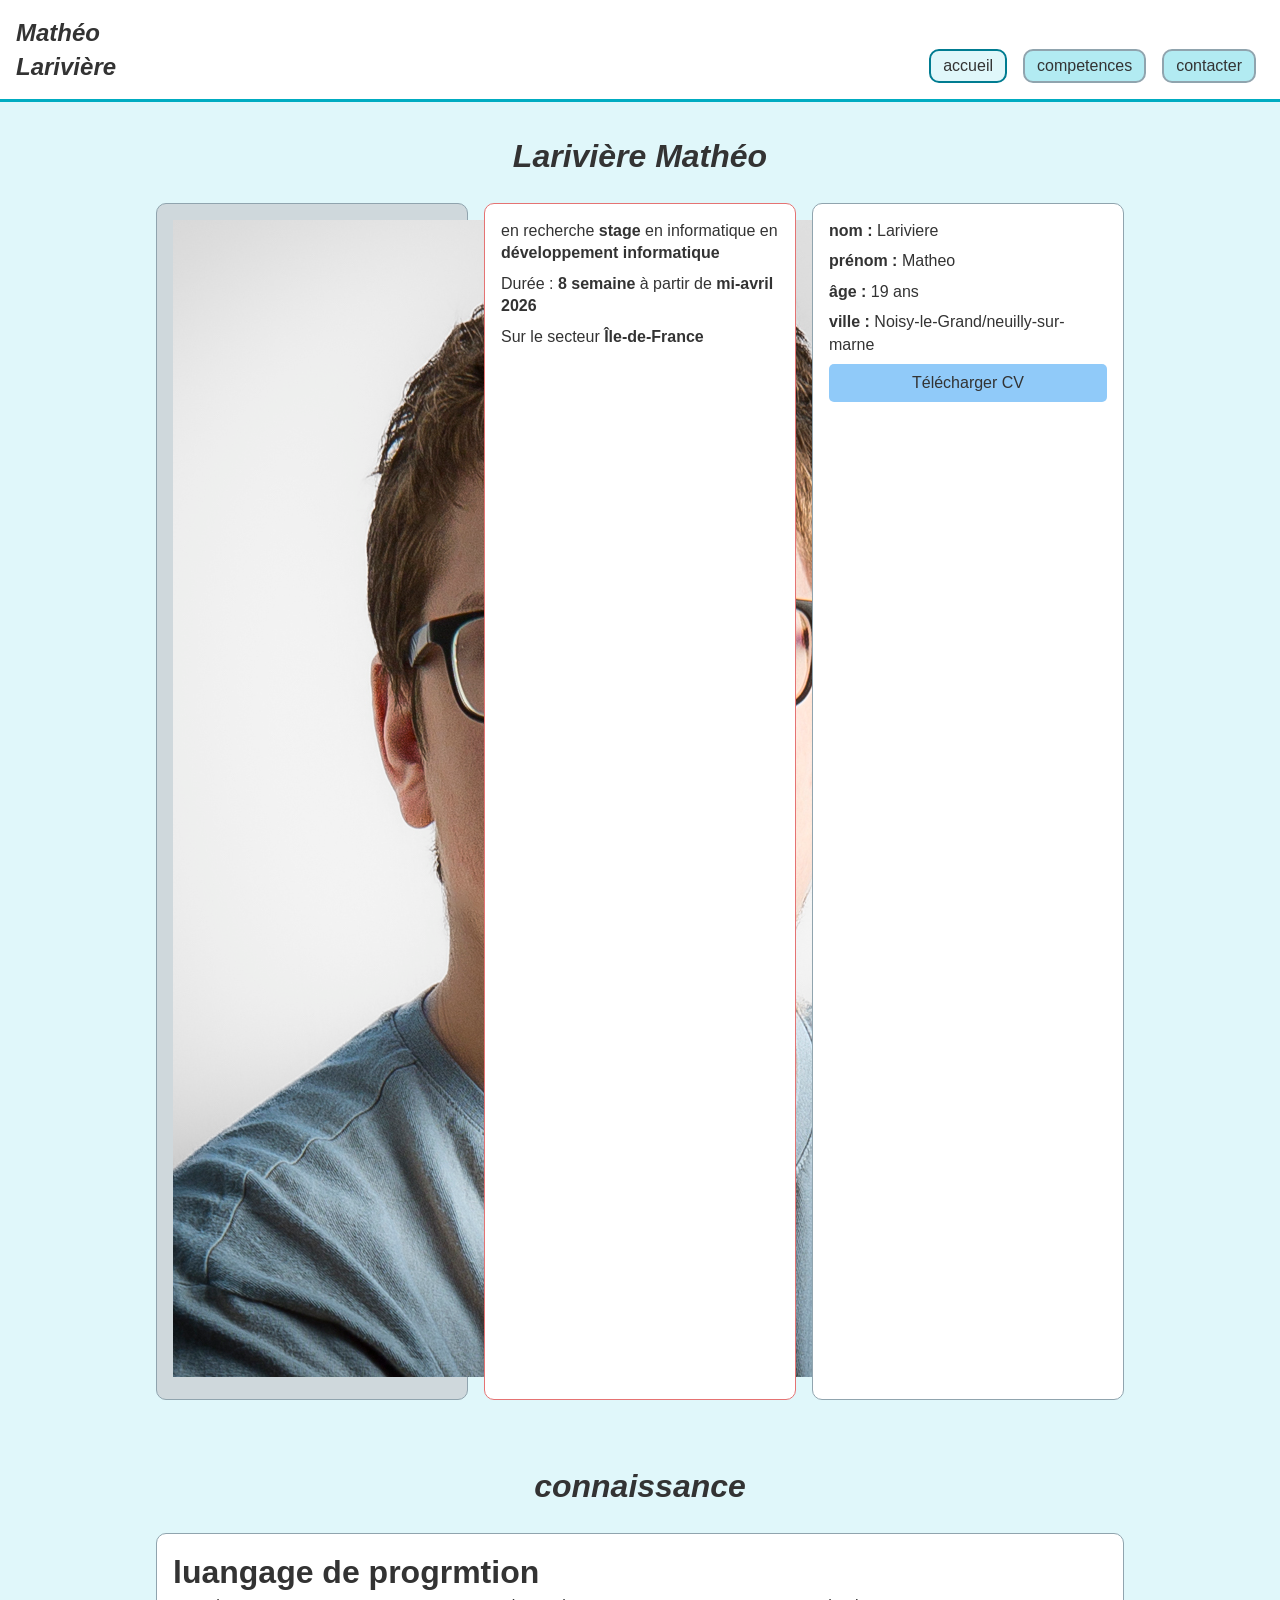
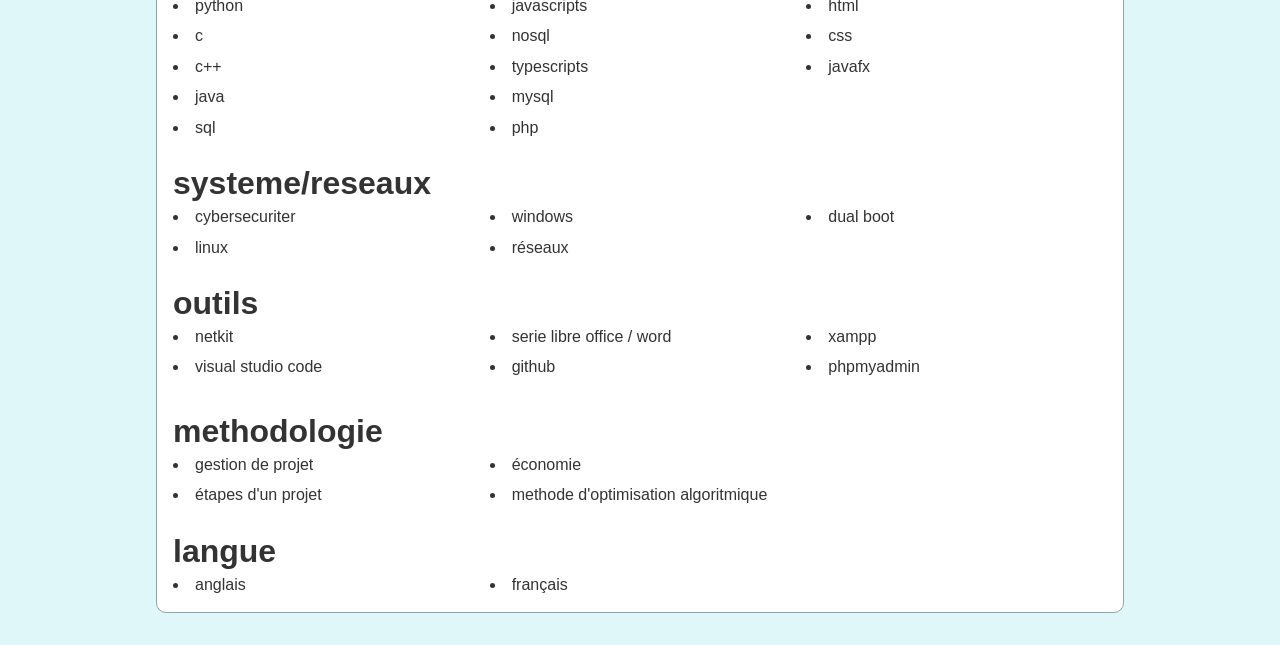
==== acceuil.html @ 9d8adcf8 "Update acceuil.html" ====
<!DOCTYPE html>
<html lang="fr">
<head>
  <meta charset="UTF-8">
  <meta name="viewport" content="width=device-width, initial-scale=1">
  <title>Accueil – Larivière Mathéo</title>
  <link rel="stylesheet" href="common.css">
  <link rel="stylesheet" href="acceuil.css">
</head>
<body>
  <header>
    <div class="logo">
      <h1>Mathéo<br>Larivière</h1>
    </div>
    <nav>
      <ul>
        <li><a href="acceuil.html" class="active">accueil</a></li>
        <li><a href="competence.html">competences</a></li>

        <li><a href="contacte.html">contacter</a></li>
      </ul>
    </nav>
  </header>

  <main class="section" id="accueil">
    <h2>Larivière Mathéo</h2>
    <div class="card-wrapper">

      <div class="card photo">
        <img src="photo.jpg">
      </div>


      <div class="card recherche">
        <p>en recherche <strong>stage</strong> en informatique en <strong>développement informatique</strong></p>
        <p>Durée : <strong>8 semaine</strong> à partir de <strong>mi-avril 2026</strong></p>
        <p>Sur le secteur <strong>Île-de-France</strong></p>
      </div>


      <div class="card info">
        <p><strong>nom :</strong> Lariviere</p>
        <p><strong>prénom :</strong> Matheo</p>
        <p><strong>âge :</strong> 19 ans</p>
        <p><strong>ville :</strong> Noisy-le-Grand/neuilly-sur-marne</p>
        <a href="Cv.pdf" download class="telecharger">Télécharger CV</a>
      </div>


    </div>
  </main>
  <main class="section" id="competences">
    <h2>connaissance</h2>
    <div class="COMPETENCE">
      <h1>luangage de progrmtion</h1>
      <ul> 
        <li>python</li>
        <li>c</li>
        <li>c++</li>
        <li>java</li>
        <li>sql</li>
        <li>javascripts</li>
        <li>nosql</li>
        <li>typescripts</li>
        <li>mysql</li>
        <li>php</li>
        <li>html</li>
        <li>css</li>
        <li>javafx</li>
      </ul>
      <br> <h1>systeme/reseaux</h1>
      <ul> 
        <li>cybersecuriter</li>
        <li>linux</li>
        <li>windows</li>
        <li>réseaux</li>
        <li>dual boot</li>
      </ul>
      <br> <h1> outils </h1>
      <ul>
        <li>netkit</li>
        <li>visual studio code</li>
        <li>serie libre office / word</li>
        <li>github</li>
        <li>xampp</li>
        <li>phpmyadmin</li>
      </ul>
      <br> <h1> methodologie </h1> 
      <ul>
        <li>gestion de projet</li>
        <li>étapes d'un projet</li>
        <li>économie</li>  
       <li>methode d'optimisation algoritmique</li>
      </ul>
      <br> <h1> langue </h1>
      <ul>
        <li>anglais</li>
        <li>français</li>  
        
        
      </ul>
    </div>
  </main>
</body>
</html>
---- acceuil.css ----
* {
  margin: 0;
  padding: 0;
  box-sizing: border-box;
}
body {
  font-family: sans-serif;
  background: #e0f7fa;
  color: #333;
  line-height: 1.4;
}


header {
  display: flex;
  align-items: flex-end;       
  padding: 1rem;
  background: #fff;            
  border-bottom: 3px solid #00acc1;
}
.logo h1 {
  font-style: italic;
  font-size: 1.5rem;
}
nav {
  margin-left: auto;           
}
nav ul {
  display: flex;
  list-style: none;
}
nav li {
  margin: 0 0.5rem;
}
nav a {
  display: block;
  text-decoration: none;
  padding: 0.25rem 0.75rem;    
  border: 2px solid #90a4ae;
  border-radius: 10px;
  background: #b2ebf2;
  color: #333;

}
nav a.active,
nav a:hover {
  background: #e0f7fa;
  border-color: #007c91;
}


main {
  padding: 2rem 1rem;
  max-width: 1000px;
  margin: auto;
}
main h2 {
  text-align: center;
  font-size: 2rem;
  margin-bottom: 1.5rem;
  font-style: italic;
}


.card-wrapper {
  display: grid;
  grid-template-columns: repeat(auto-fit, minmax(200px, 1fr));
  gap: 1rem;
}
.card {
  background: #fff;
  border: 1px solid #90a4ae;
  border-radius: 10px;
  padding: 1rem;
}


.photo {
  background: #cfd8dc;
}

.recherche {
  border-color: #e57373;
}
.recherche p {
  margin-bottom: 0.5rem;
}


.info p {
  margin-bottom: 0.5rem;
}


.telecharger {
  display: block;
  width: 100%;
  margin: 0.5rem 0;
  padding: 0.5rem;
  background: #90caf9;
  color: #333;
  text-decoration: none;
  text-align: center;
  border-radius: 5px;
  cursor: pointer;
}


@media (max-width: 600px) {
  nav ul {
    flex-direction: column;
    width: 100%;
  }
  nav li {
    margin: 0.25rem 0;
  }
  .card-wrapper {
    grid-template-columns: 1fr;
  }
}

.COMPETENCE {
  border: 1px solid #90a4ae;
  border-radius: 10px;
  padding: 1rem;
  background: #fff;
}
.COMPETENCE ul {
  columns: 3;
  list-style: disc inside;
}
.COMPETENCE li {
  margin-bottom: 0.5rem;
}
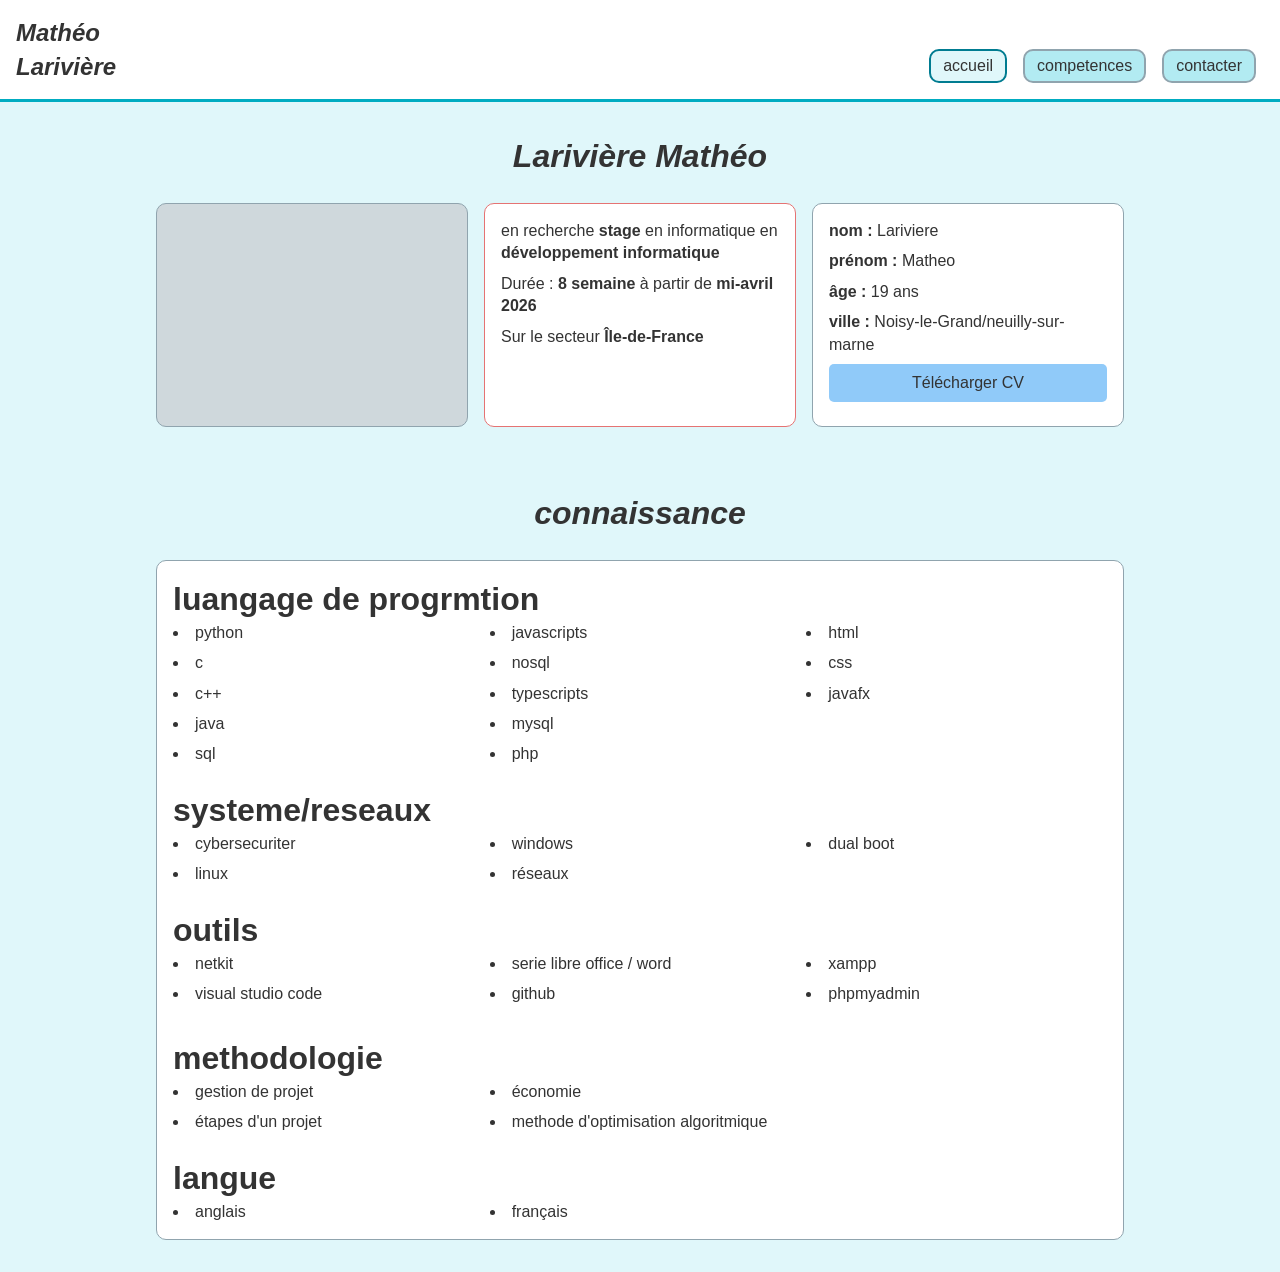
==== commit 312c47d0: "Update acceuil.html" ====
--- a/acceuil.html
+++ b/acceuil.html
@@ -27,7 +27,7 @@
     <div class="card-wrapper">
 
       <div class="card photo">
-        <img src="photo.jpg">
+       
       </div>
 
 
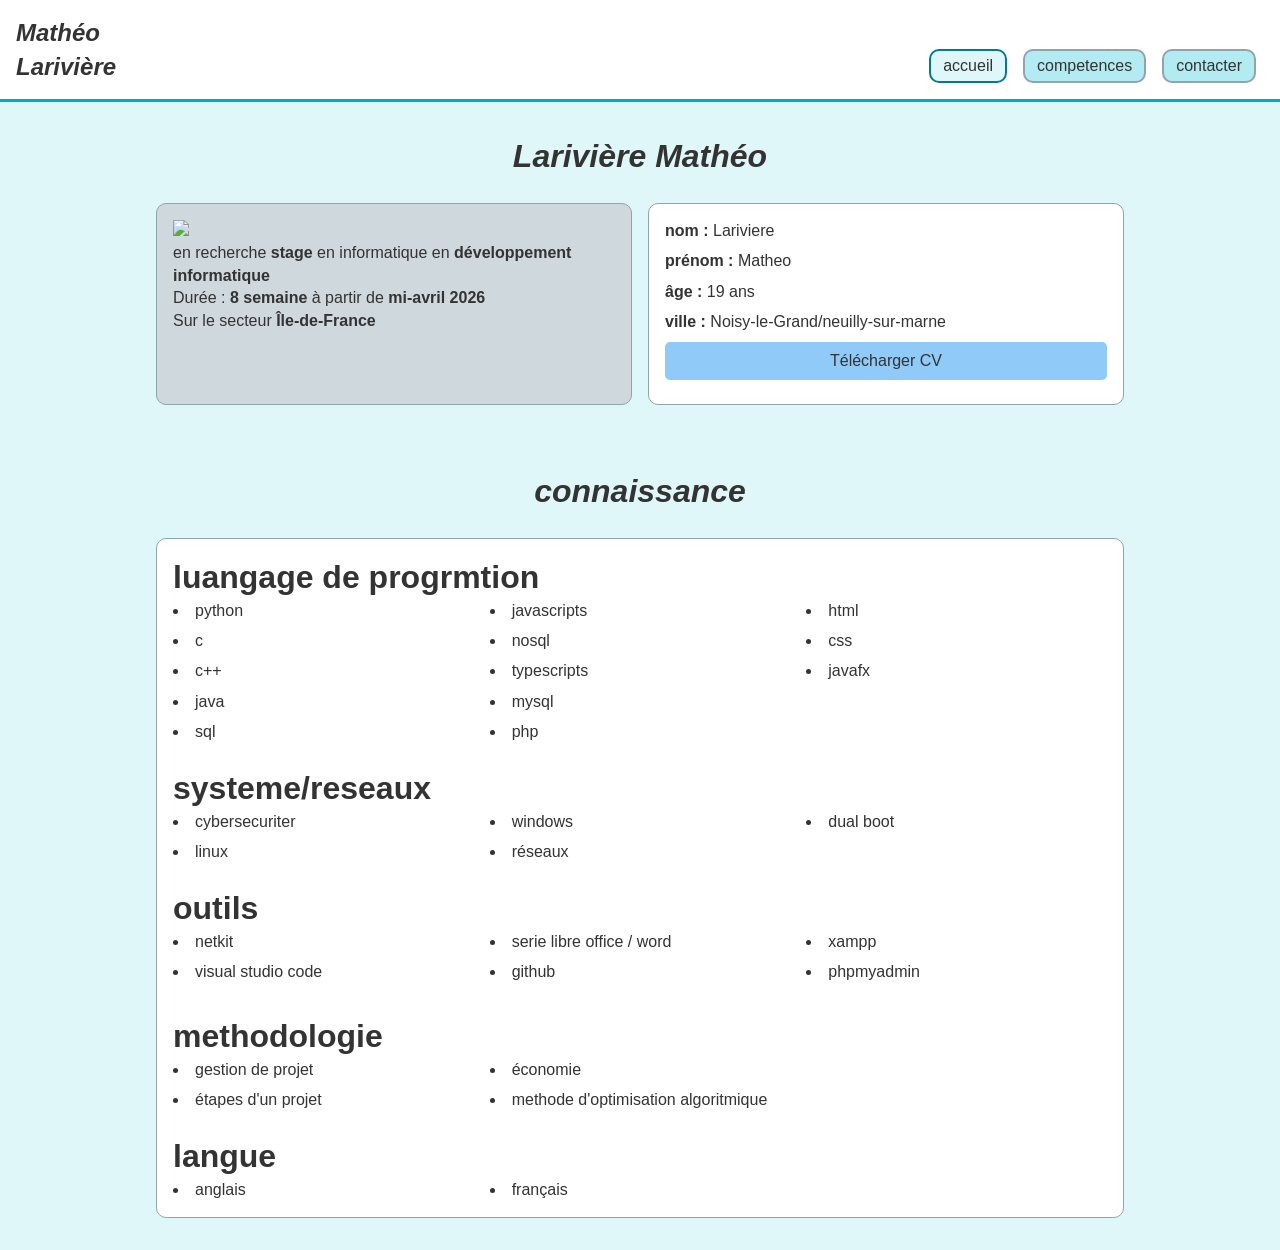
==== commit 01c58a58: "Update acceuil.html" ====
--- a/acceuil.html
+++ b/acceuil.html
@@ -27,7 +27,7 @@
     <div class="card-wrapper">
 
       <div class="card photo">
-       
+       <img src="photo.jpg>
       </div>
 
 
--- a/acceuil.css
+++ b/acceuil.css
@@ -67,6 +67,12 @@
   grid-template-columns: repeat(auto-fit, minmax(200px, 1fr));
   gap: 1rem;
 }
+.card-photo {
+  display: grid;
+  grid-template-columns: repeat(auto-fit, minmax(200px, 1fr));
+  gap: 1rem;
+}
+
 .card {
   background: #fff;
   border: 1px solid #90a4ae;
@@ -131,4 +137,4 @@
 }
 .COMPETENCE li {
   margin-bottom: 0.5rem;
-}+}
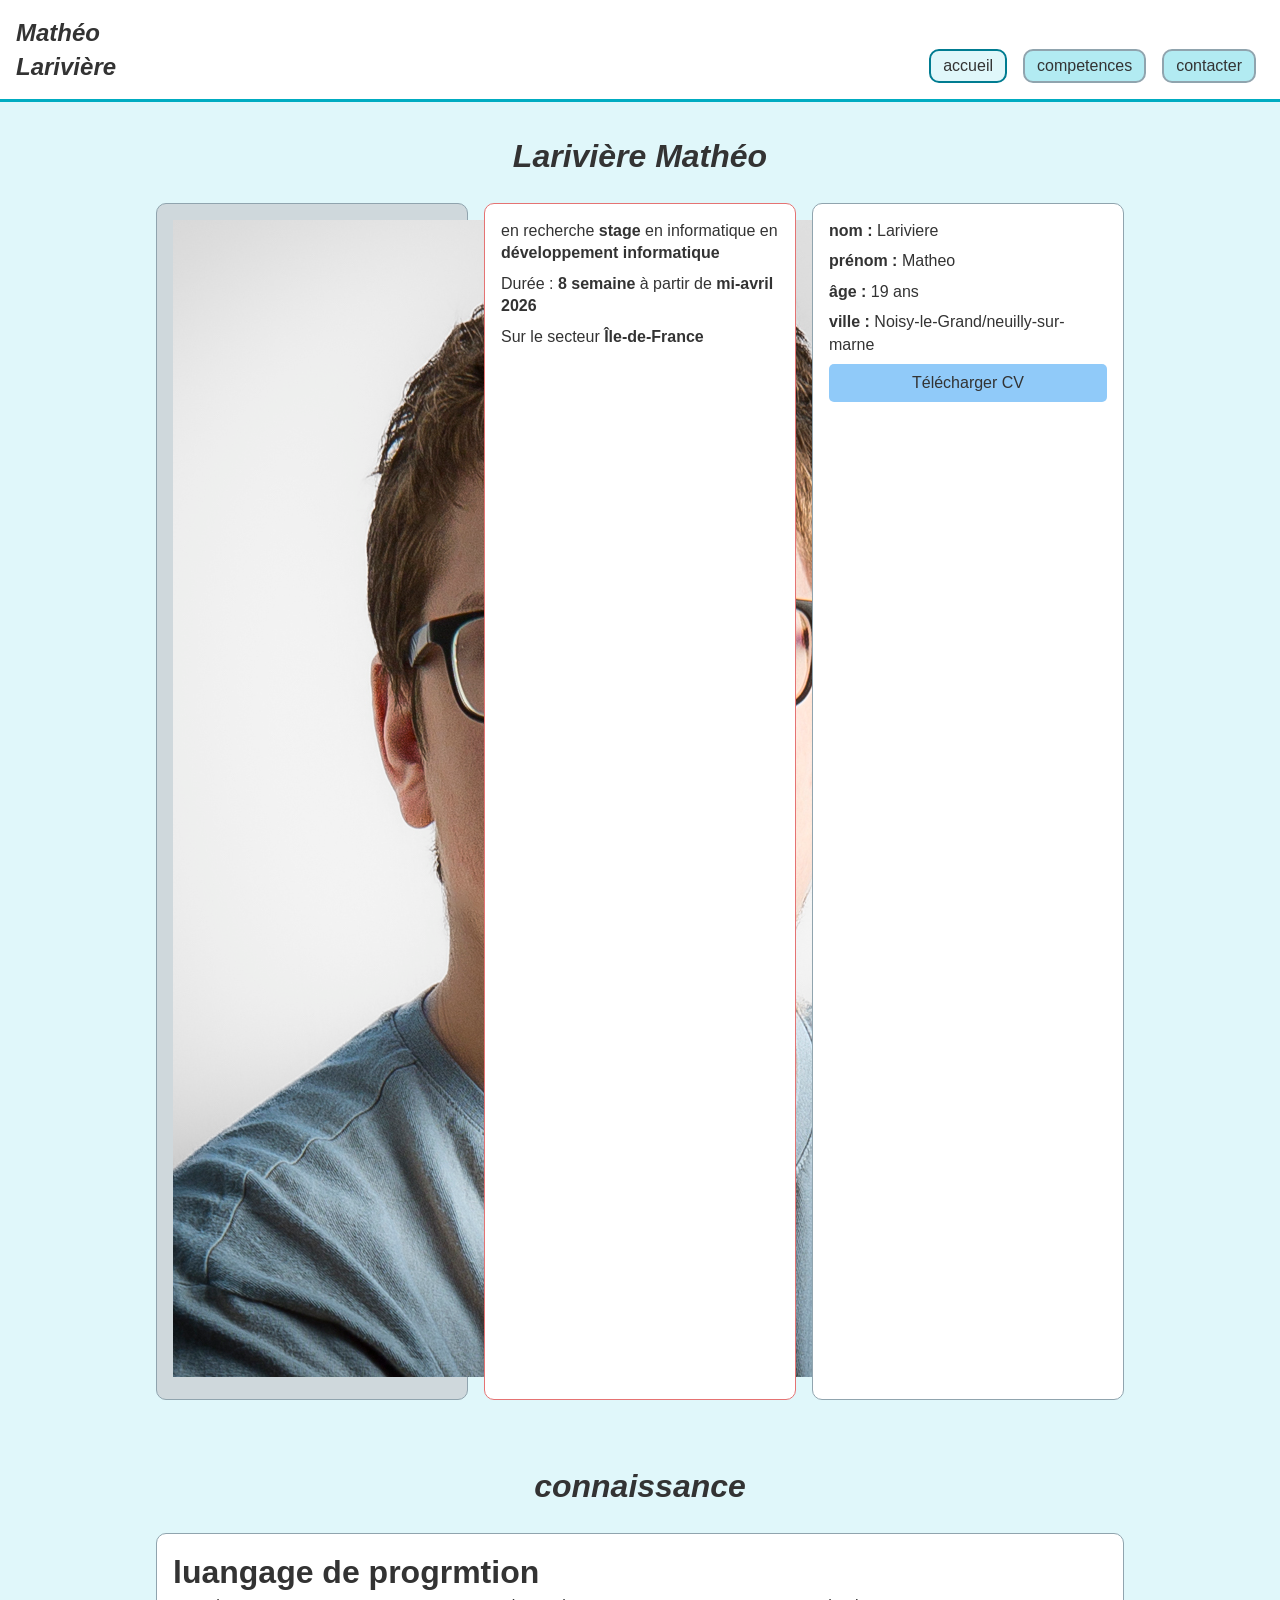
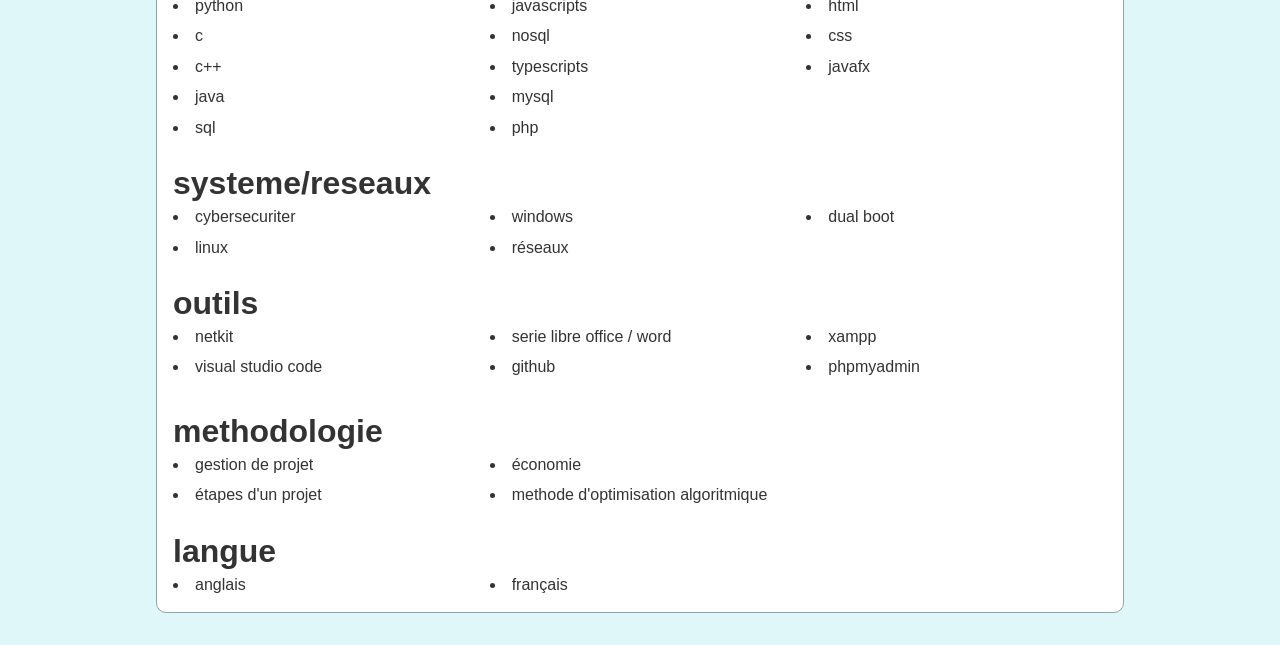
==== commit 9b0281b4: "Update acceuil.html" ====
--- a/acceuil.html
+++ b/acceuil.html
@@ -27,7 +27,7 @@
     <div class="card-wrapper">
 
       <div class="card photo">
-       <img src="photo.jpg>
+       <img src="photo.jpg">
       </div>
 
 
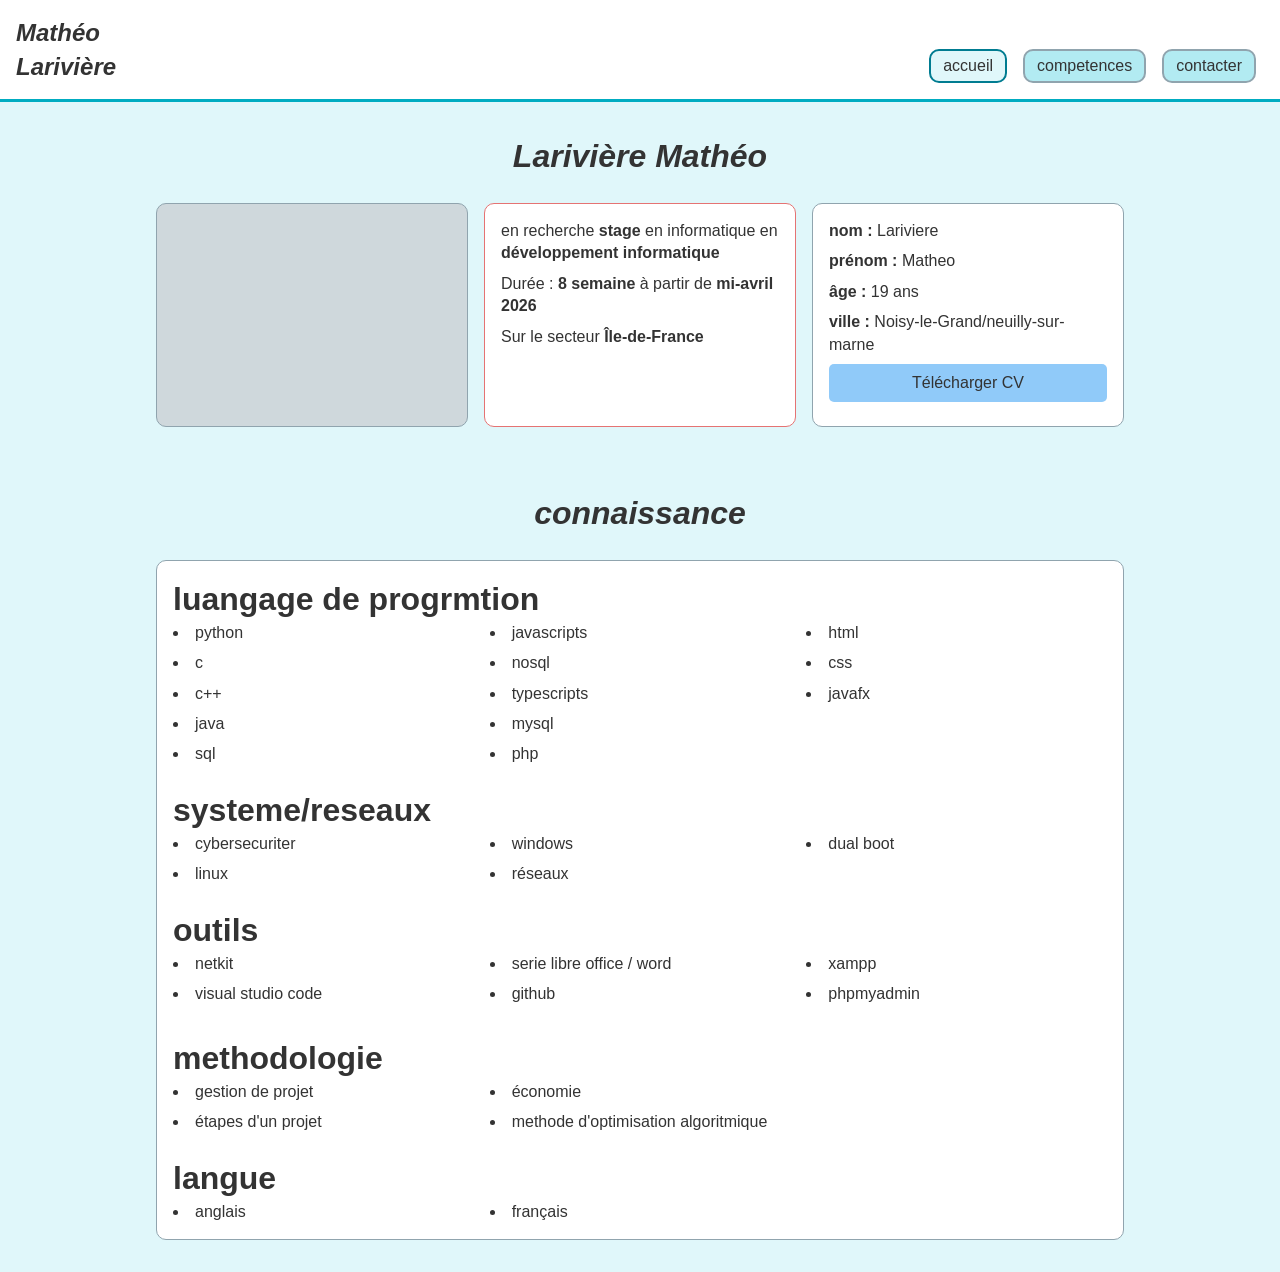
==== commit 55f0eeab: "Update acceuil.html" ====
--- a/acceuil.html
+++ b/acceuil.html
@@ -27,7 +27,7 @@
     <div class="card-wrapper">
 
       <div class="card photo">
-       <img src="photo.jpg">
+       
       </div>
 
 
--- a/acceuil.css
+++ b/acceuil.css
@@ -79,7 +79,9 @@
   border-radius: 10px;
   padding: 1rem;
 }
-
+img{
+width: 200px;
+}
 
 .photo {
   background: #cfd8dc;
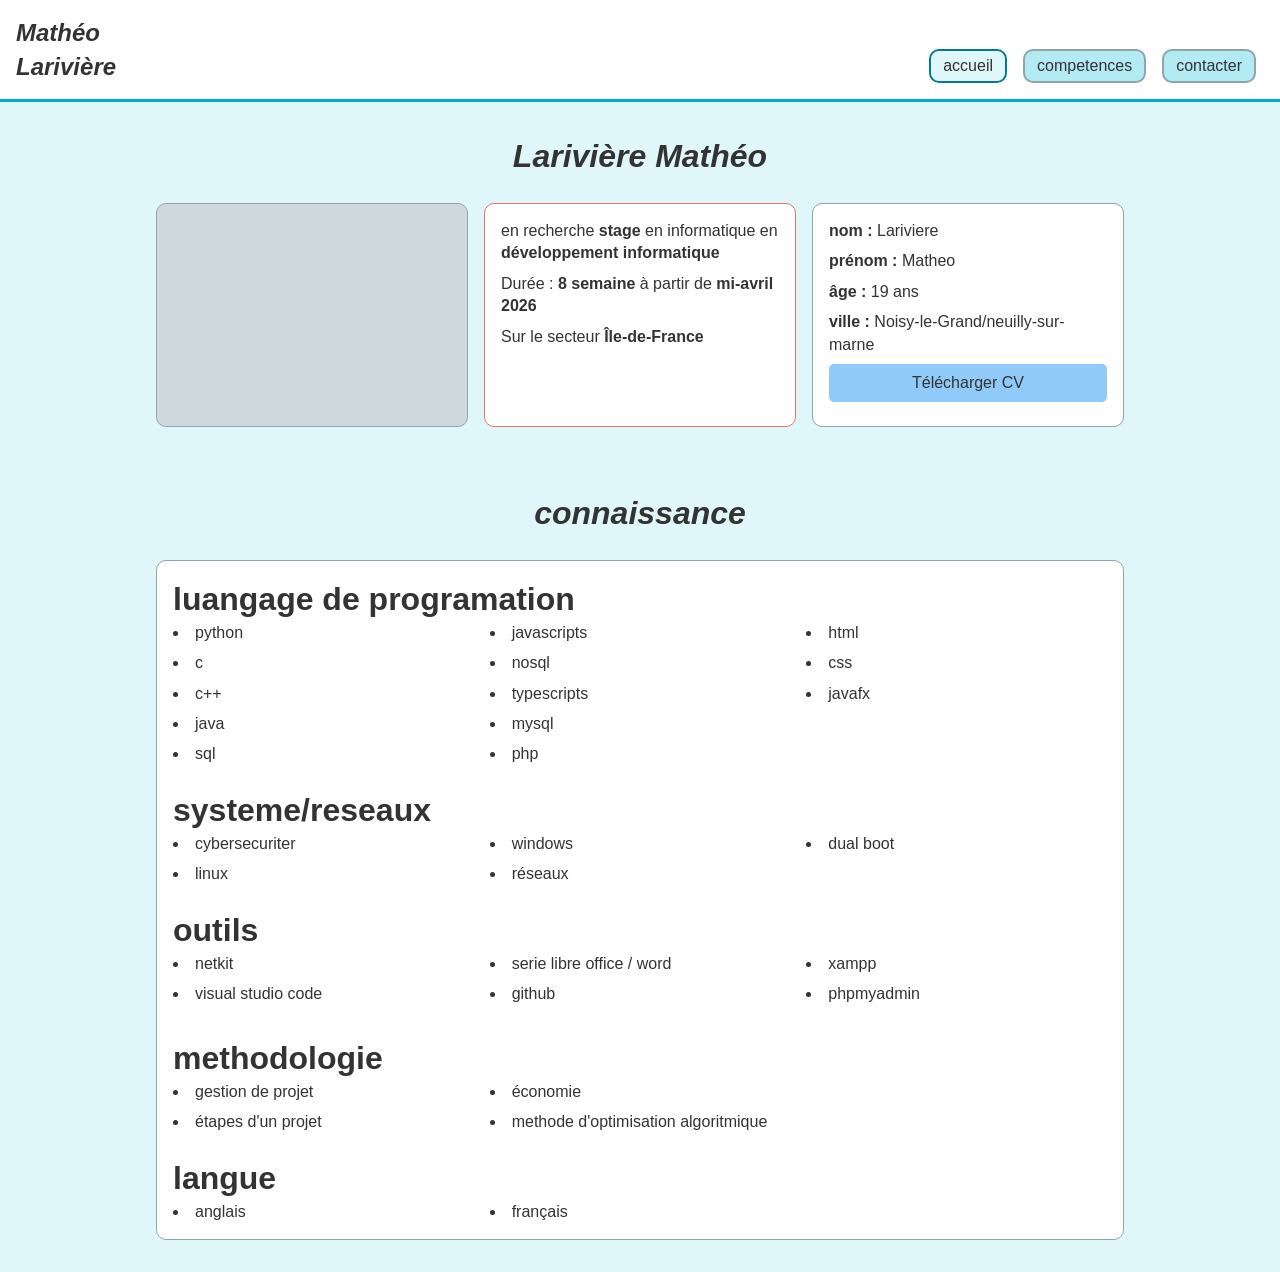
==== commit c95c170b: "Update acceuil.html" ====
--- a/acceuil.html
+++ b/acceuil.html
@@ -52,7 +52,7 @@
   <main class="section" id="competences">
     <h2>connaissance</h2>
     <div class="COMPETENCE">
-      <h1>luangage de progrmtion</h1>
+      <h1>luangage de programation</h1>
       <ul> 
         <li>python</li>
         <li>c</li>
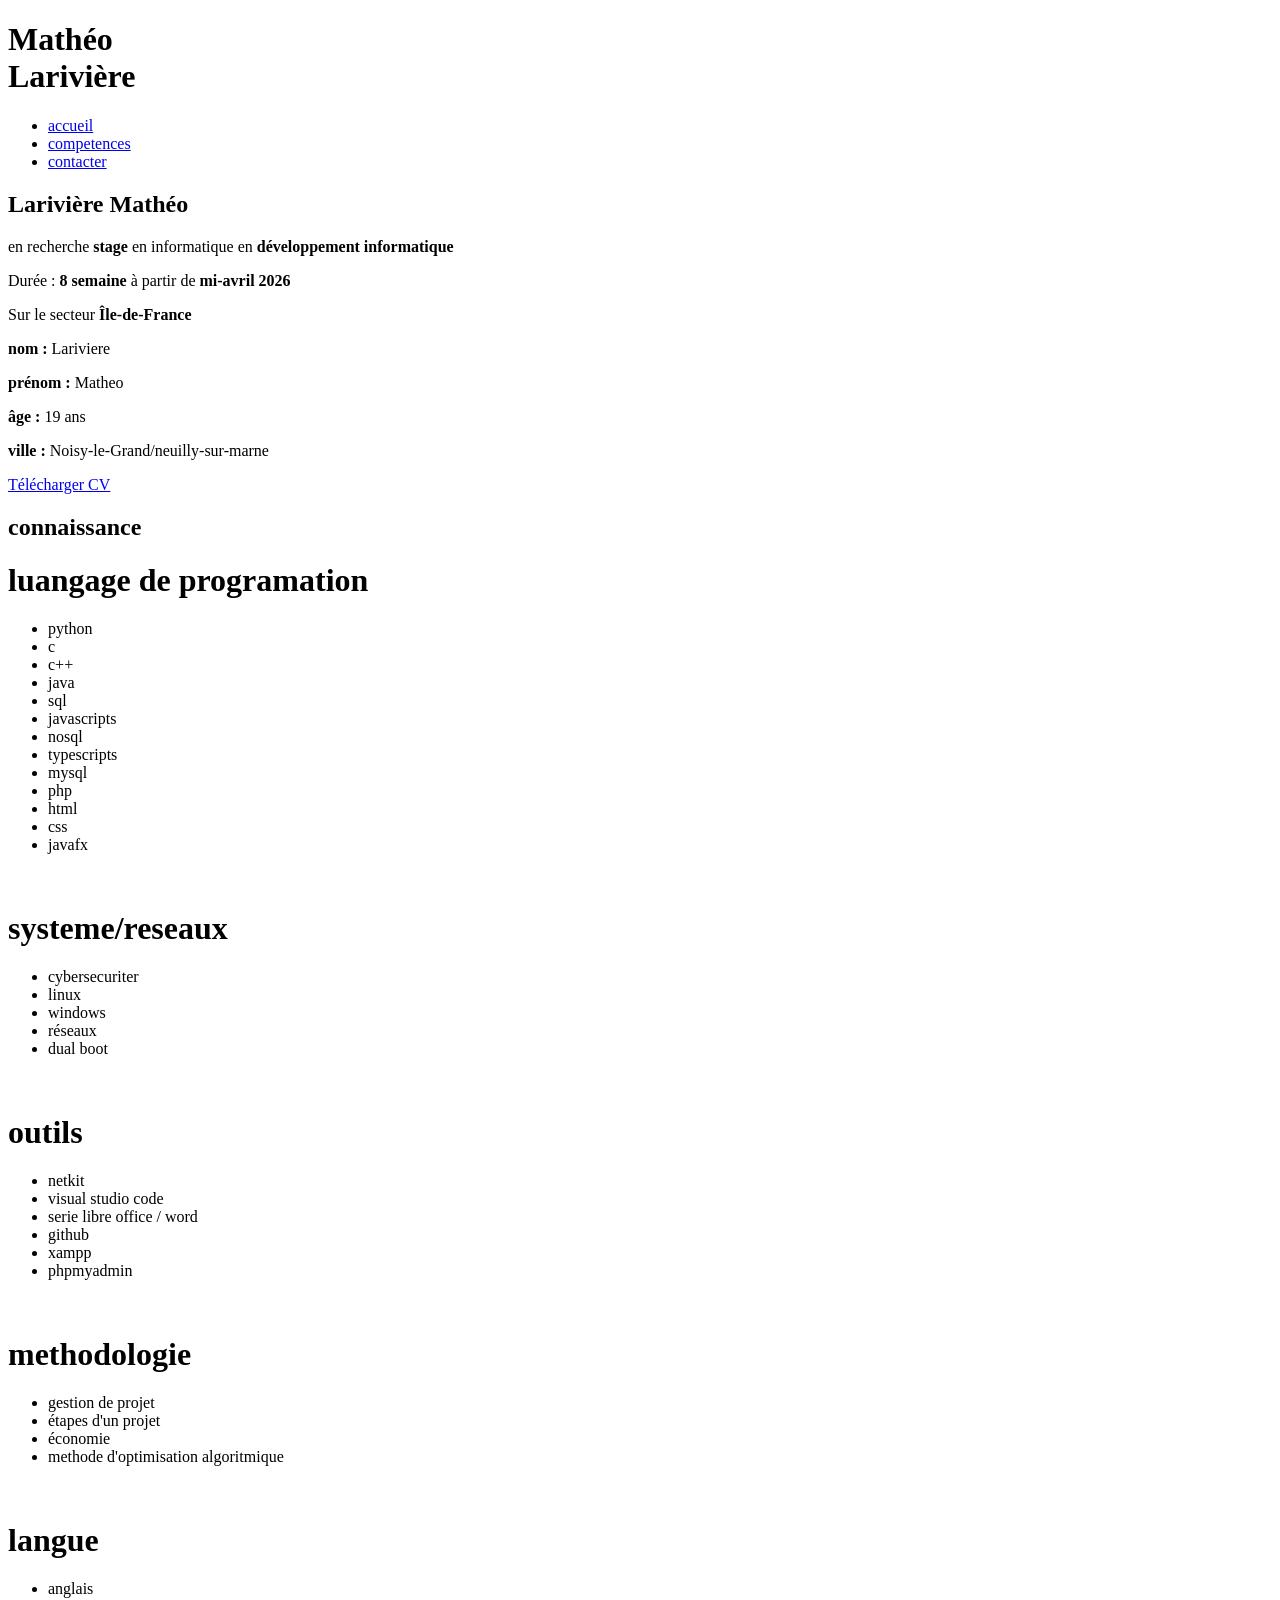
==== commit 63c0bfe8: "reorganiation/3premiere competence" ====
--- a/acceuil.html
+++ b/acceuil.html
@@ -5,7 +5,7 @@
   <meta name="viewport" content="width=device-width, initial-scale=1">
   <title>Accueil – Larivière Mathéo</title>
   <link rel="stylesheet" href="common.css">
-  <link rel="stylesheet" href="acceuil.css">
+  <link rel="stylesheet" href="css/acceuil.css">
 </head>
 <body>
   <header>
@@ -43,7 +43,7 @@
         <p><strong>prénom :</strong> Matheo</p>
         <p><strong>âge :</strong> 19 ans</p>
         <p><strong>ville :</strong> Noisy-le-Grand/neuilly-sur-marne</p>
-        <a href="Cv.pdf" download class="telecharger">Télécharger CV</a>
+        <a href="img/Cv.pdf" download class="telecharger">Télécharger CV</a>
       </div>
 
 
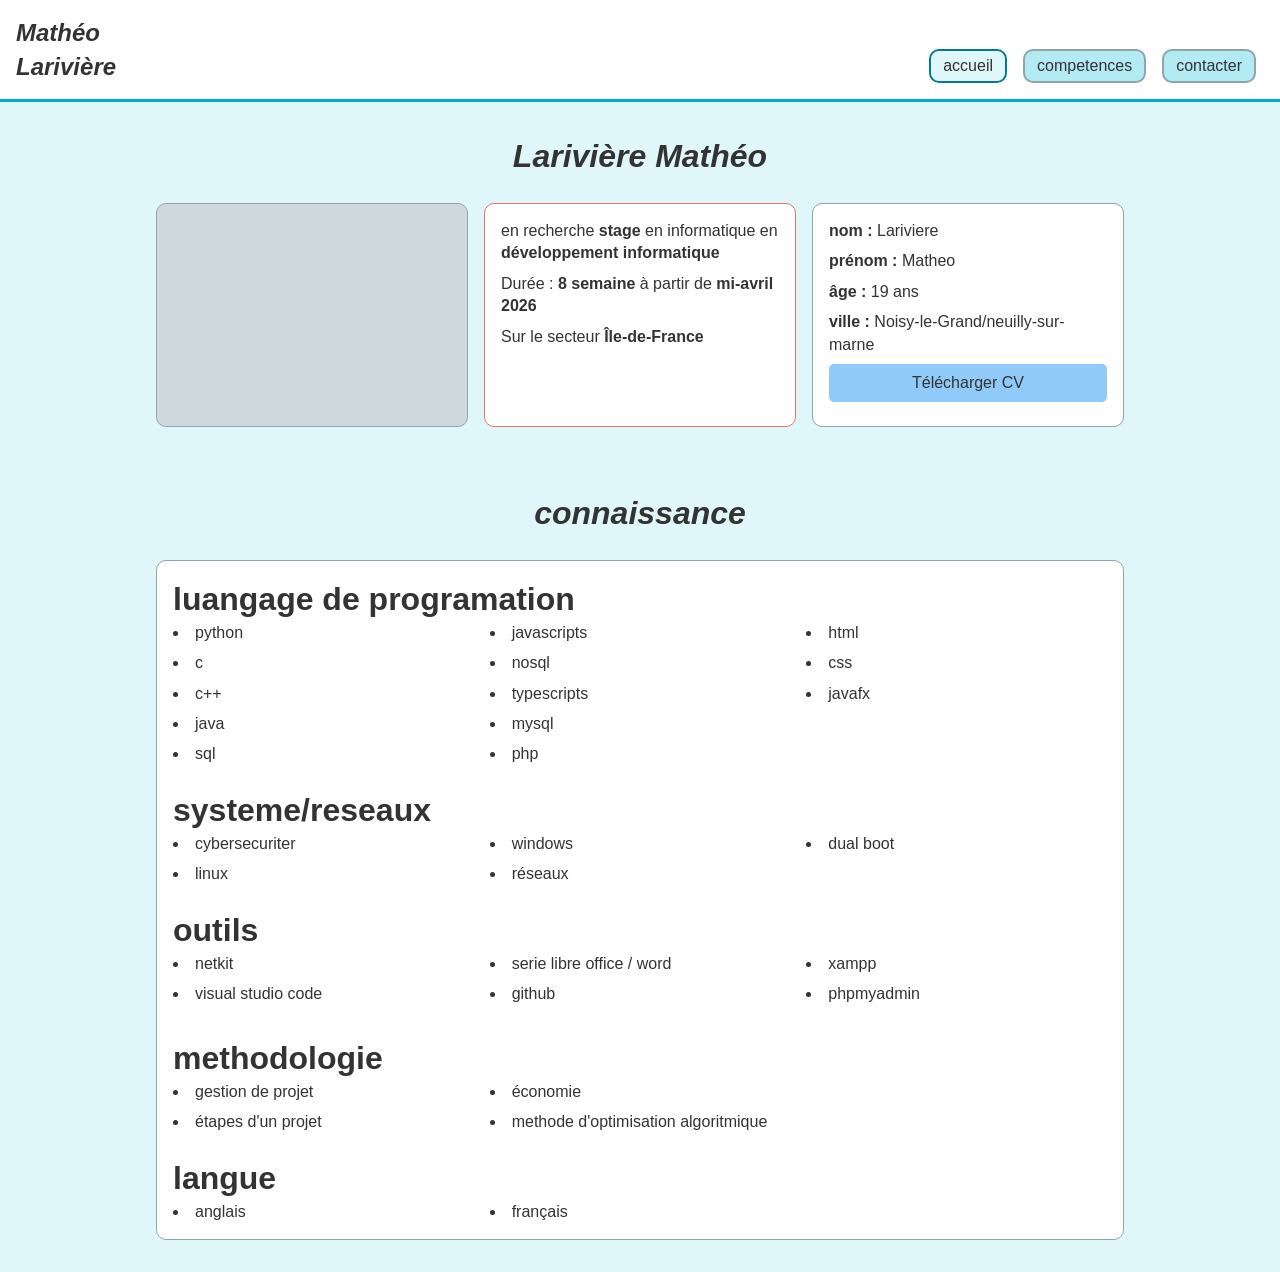
==== commit c71d0024: "bug balise" ====
--- a/acceuil.html
+++ b/acceuil.html
@@ -5,7 +5,7 @@
   <meta name="viewport" content="width=device-width, initial-scale=1">
   <title>Accueil – Larivière Mathéo</title>
   <link rel="stylesheet" href="common.css">
-  <link rel="stylesheet" href="css/acceuil.css">
+  <link rel="stylesheet" href="css/index.css">
 </head>
 <body>
   <header>
--- a/css/index.css
+++ b/css/index.css
@@ -0,0 +1,142 @@
+* {
+  margin: 0;
+  padding: 0;
+  box-sizing: border-box;
+}
+body {
+  font-family: sans-serif;
+  background: #e0f7fa;
+  color: #333;
+  line-height: 1.4;
+}
+
+
+header {
+  display: flex;
+  align-items: flex-end;       
+  padding: 1rem;
+  background: #fff;            
+  border-bottom: 3px solid #00acc1;
+}
+.logo h1 {
+  font-style: italic;
+  font-size: 1.5rem;
+}
+nav {
+  margin-left: auto;           
+}
+nav ul {
+  display: flex;
+  list-style: none;
+}
+nav li {
+  margin: 0 0.5rem;
+}
+nav a {
+  display: block;
+  text-decoration: none;
+  padding: 0.25rem 0.75rem;    
+  border: 2px solid #90a4ae;
+  border-radius: 10px;
+  background: #b2ebf2;
+  color: #333;
+
+}
+nav a.active,
+nav a:hover {
+  background: #e0f7fa;
+  border-color: #007c91;
+}
+
+
+main {
+  padding: 2rem 1rem;
+  max-width: 1000px;
+  margin: auto;
+}
+main h2 {
+  text-align: center;
+  font-size: 2rem;
+  margin-bottom: 1.5rem;
+  font-style: italic;
+}
+
+
+.card-wrapper {
+  display: grid;
+  grid-template-columns: repeat(auto-fit, minmax(200px, 1fr));
+  gap: 1rem;
+}
+.card-photo {
+  display: grid;
+  grid-template-columns: repeat(auto-fit, minmax(200px, 1fr));
+  gap: 1rem;
+}
+
+.card {
+  background: #fff;
+  border: 1px solid #90a4ae;
+  border-radius: 10px;
+  padding: 1rem;
+}
+img{
+width: 200px;
+}
+
+.photo {
+  background: #cfd8dc;
+}
+
+.recherche {
+  border-color: #e57373;
+}
+.recherche p {
+  margin-bottom: 0.5rem;
+}
+
+
+.info p {
+  margin-bottom: 0.5rem;
+}
+
+
+.telecharger {
+  display: block;
+  width: 100%;
+  margin: 0.5rem 0;
+  padding: 0.5rem;
+  background: #90caf9;
+  color: #333;
+  text-decoration: none;
+  text-align: center;
+  border-radius: 5px;
+  cursor: pointer;
+}
+
+
+@media (max-width: 600px) {
+  nav ul {
+    flex-direction: column;
+    width: 100%;
+  }
+  nav li {
+    margin: 0.25rem 0;
+  }
+  .card-wrapper {
+    grid-template-columns: 1fr;
+  }
+}
+
+.COMPETENCE {
+  border: 1px solid #90a4ae;
+  border-radius: 10px;
+  padding: 1rem;
+  background: #fff;
+}
+.COMPETENCE ul {
+  columns: 3;
+  list-style: disc inside;
+}
+.COMPETENCE li {
+  margin-bottom: 0.5rem;
+}
